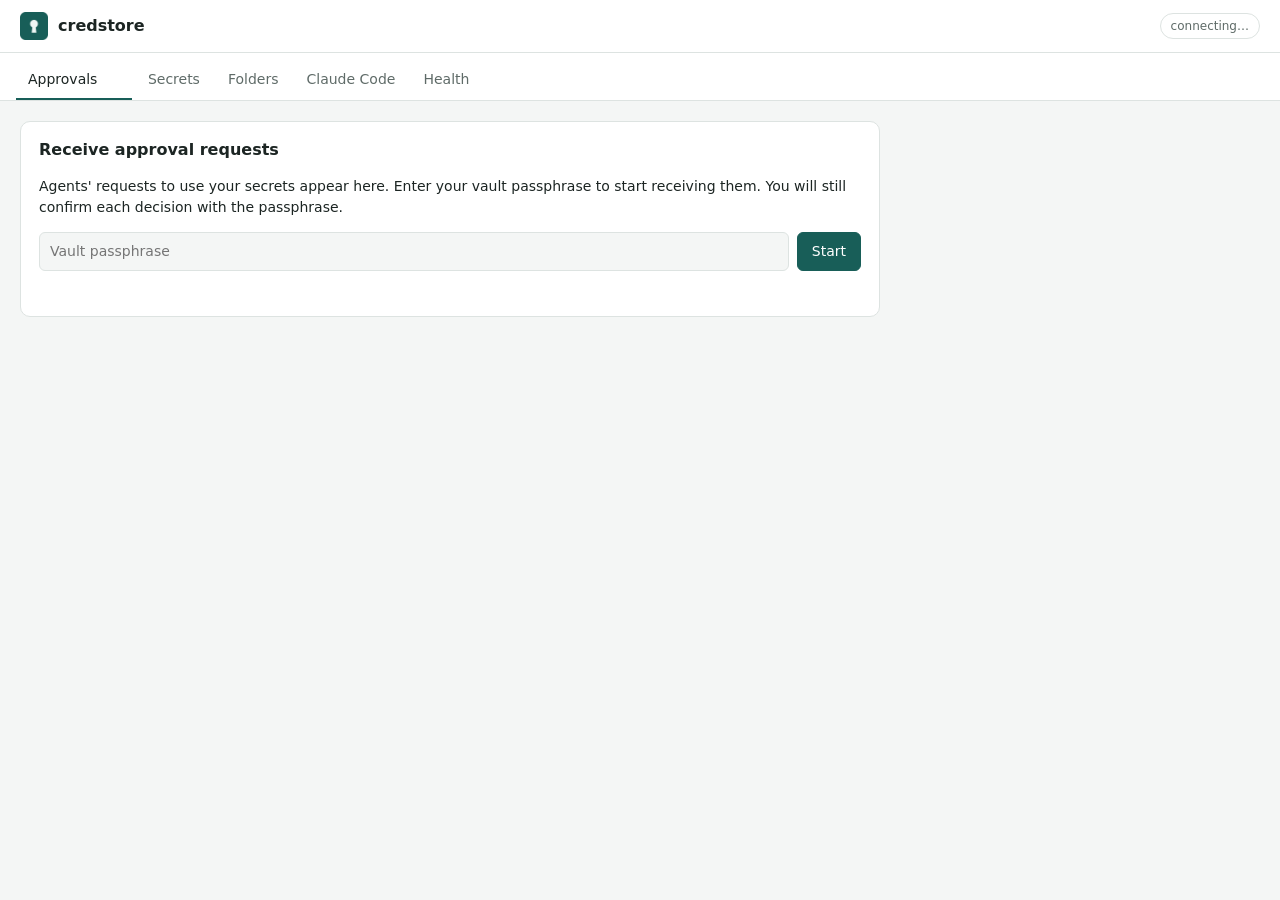
==== app/ui/index.html @ 872f7907 "M10: desktop app (Tauri): approvals, secrets, folders, Claude Code, health credstore-app is a thin T" ====
<!doctype html>
<html lang="en">
<head>
  <meta charset="utf-8">
  <meta name="viewport" content="width=device-width, initial-scale=1">
  <title>credstore</title>
  <link rel="stylesheet" href="style.css">
</head>
<body>
  <header>
    <div class="brand">
      <img src="icon.png" alt="" width="28" height="28">
      <span>credstore</span>
    </div>
    <div id="status" class="pill">connecting…</div>
  </header>

  <nav id="tabs">
    <button data-tab="approvals" class="active">Approvals <span id="pending-count" class="count" hidden></span></button>
    <button data-tab="secrets">Secrets</button>
    <button data-tab="folders">Folders</button>
    <button data-tab="claude">Claude Code</button>
    <button data-tab="health">Health</button>
  </nav>

  <main>
    <section id="unreachable" class="card warn" hidden>
      <h2>credstore's service is not answering</h2>
      <p id="unreachable-detail"></p>
      <button id="retry">Try again</button>
    </section>

    <section id="tab-approvals" class="tab">
      <div id="watch-start" class="card">
        <h2>Receive approval requests</h2>
        <p>Agents' requests to use your secrets appear here. Enter your vault passphrase to
          start receiving them. You will still confirm each decision with the passphrase.</p>
        <form id="watch-form" class="row">
          <input id="watch-pass" type="password" autocomplete="off" placeholder="Vault passphrase" required>
          <button type="submit">Start</button>
        </form>
        <p id="watch-msg" class="msg"></p>
      </div>
      <div id="watch-on" hidden>
        <p class="muted" id="watch-state">Waiting for requests. Closing the window keeps credstore running in the tray.</p>
        <div id="requests"></div>
      </div>
    </section>

    <section id="tab-secrets" class="tab" hidden>
      <div id="create-vault" class="card" hidden>
        <h2>Create your vault</h2>
        <p>Choose a passphrase of at least 12 characters. There is no way to recover the vault
          without it. If you already have a vault, skip this.</p>
        <form id="vault-form" class="stack">
          <input id="vault-pass" type="password" autocomplete="new-password" placeholder="New passphrase" required>
          <input id="vault-repeat" type="password" autocomplete="new-password" placeholder="Repeat the passphrase" required>
          <button type="submit">Create vault</button>
        </form>
        <p id="vault-msg" class="msg"></p>
      </div>

      <div class="card">
        <h2>Secrets</h2>
        <table id="secrets-table">
          <thead><tr><th>Name</th><th>Description</th><th></th></tr></thead>
          <tbody></tbody>
        </table>
        <p id="no-secrets" class="muted" hidden>No secrets yet.</p>
      </div>

      <div class="card">
        <h2>Add or replace a secret</h2>
        <p class="muted">The value is sent to credstore's service and never shown again.</p>
        <form id="secret-form" class="stack">
          <input id="secret-name" placeholder="NAME (letters, digits, _)" required pattern="[A-Za-z_][A-Za-z0-9_]*">
          <input id="secret-desc" placeholder="Description (what it is for; agents see this)">
          <input id="secret-value" type="password" autocomplete="off" placeholder="Value" required>
          <input id="secret-pass" type="password" autocomplete="off" placeholder="Vault passphrase" required>
          <button type="submit">Save</button>
        </form>
        <p id="secret-msg" class="msg"></p>
      </div>
    </section>

    <section id="tab-folders" class="tab" hidden>
      <div class="card">
        <h2>Project folders</h2>
        <p>Approved commands run as credstore's service account, which needs access to the
          folders they run in. You own your project folders, so no admin rights are needed.</p>
        <button id="pick-folder">Choose a folder…</button>
        <div id="grant-plan" hidden>
          <p>credstore will run, as you:</p>
          <pre id="grant-commands"></pre>
          <button id="grant-go">Grant access</button>
        </div>
        <p id="grant-msg" class="msg"></p>
      </div>
    </section>

    <section id="tab-claude" class="tab" hidden>
      <div class="card">
        <h2>Claude Code</h2>
        <ul id="claude-state" class="checks"></ul>
        <button id="claude-connect">Connect Claude Code</button>
        <p class="muted">Registers credstore for all folders (<code>claude mcp add --scope user</code>)
          and adds deny rules so the agent cannot read <code>.env</code> files or credstore's
          files. Your other settings are kept, and the old settings file is backed up.
          Do not allowlist credstore's tools, so Claude Code asks you too.</p>
        <p id="claude-msg" class="msg"></p>
      </div>
    </section>

    <section id="tab-health" class="tab" hidden>
      <div class="card">
        <h2>Health check</h2>
        <p>Checks the service, your access, the file permissions, and what protects your
          secrets on this machine. With the passphrase it also shows the service's sandbox and
          hardening.</p>
        <form id="doctor-form" class="row">
          <input id="doctor-pass" type="password" autocomplete="off" placeholder="Vault passphrase (optional)">
          <button type="submit">Run</button>
        </form>
        <p id="doctor-summary" class="msg"></p>
        <ul id="doctor-checks" class="checks"></ul>
      </div>
    </section>
  </main>

  <script src="app.js"></script>
</body>
</html>
---- app/ui/style.css ----
:root {
  --bg: #f4f6f5;
  --card: #ffffff;
  --text: #1c2523;
  --muted: #5f6b68;
  --line: #dde3e1;
  --accent: #185e58;
  --accent-text: #ffffff;
  --ok: #1f7a4d;
  --info: #3b6ea8;
  --warn: #a86a00;
  --fail: #b3261e;
  --warn-bg: #fff6e5;
  color-scheme: light dark;
}

@media (prefers-color-scheme: dark) {
  :root {
    --bg: #121716;
    --card: #1b2220;
    --text: #e6ecea;
    --muted: #9aa8a4;
    --line: #2c3633;
    --accent: #3fa597;
    --accent-text: #0d1312;
    --ok: #5cc28d;
    --info: #7fa9de;
    --warn: #e0a43a;
    --fail: #ef7a72;
    --warn-bg: #2b2414;
  }
}

* { box-sizing: border-box; }

body {
  margin: 0;
  font: 14px/1.5 system-ui, -apple-system, "Segoe UI", sans-serif;
  background: var(--bg);
  color: var(--text);
}

header {
  display: flex;
  align-items: center;
  justify-content: space-between;
  padding: 12px 20px;
  border-bottom: 1px solid var(--line);
  background: var(--card);
}

.brand { display: flex; align-items: center; gap: 10px; font-weight: 600; font-size: 16px; }

.pill {
  padding: 3px 10px;
  border-radius: 999px;
  border: 1px solid var(--line);
  color: var(--muted);
  font-size: 12px;
}
.pill.ok { color: var(--ok); border-color: var(--ok); }
.pill.bad { color: var(--fail); border-color: var(--fail); }

nav {
  display: flex;
  gap: 4px;
  padding: 8px 16px 0;
  border-bottom: 1px solid var(--line);
  background: var(--card);
}
nav button {
  background: none;
  color: var(--muted);
  border: none;
  border-bottom: 2px solid transparent;
  border-radius: 0;
  padding: 8px 12px;
}
nav button.active { color: var(--text); border-bottom-color: var(--accent); }

.count {
  display: inline-block;
  min-width: 18px;
  padding: 0 5px;
  border-radius: 9px;
  background: var(--fail);
  color: #fff;
  font-size: 11px;
  text-align: center;
}

main { padding: 20px; max-width: 900px; }

.card {
  background: var(--card);
  border: 1px solid var(--line);
  border-radius: 10px;
  padding: 16px 18px;
  margin-bottom: 16px;
}
.card.warn { background: var(--warn-bg); border-color: var(--warn); }
.card h2 { margin: 0 0 8px; font-size: 16px; }

.request { border-left: 4px solid var(--warn); }
.request dl { display: grid; grid-template-columns: 110px 1fr; gap: 4px 12px; margin: 8px 0 12px; }
.request dt { color: var(--muted); }
.request dd { margin: 0; overflow-wrap: anywhere; }
.request .command { font-family: ui-monospace, Consolas, monospace; }
.gap { color: var(--fail); font-weight: 600; }

.row { display: flex; gap: 8px; flex-wrap: wrap; }
.row input { flex: 1; min-width: 200px; }
.stack { display: grid; gap: 8px; max-width: 460px; }

input {
  padding: 8px 10px;
  border: 1px solid var(--line);
  border-radius: 6px;
  background: var(--bg);
  color: var(--text);
  font: inherit;
}

button {
  padding: 8px 14px;
  border: 1px solid var(--accent);
  border-radius: 6px;
  background: var(--accent);
  color: var(--accent-text);
  font: inherit;
  cursor: pointer;
}
button.secondary { background: none; color: var(--accent); }
button.danger { background: none; color: var(--fail); border-color: var(--fail); }
button:disabled { opacity: 0.5; cursor: default; }

table { width: 100%; border-collapse: collapse; }
th, td { text-align: left; padding: 6px 8px; border-bottom: 1px solid var(--line); }
th { color: var(--muted); font-weight: 500; }
td.name { font-family: ui-monospace, Consolas, monospace; }

pre, code { font-family: ui-monospace, Consolas, monospace; }
pre {
  background: var(--bg);
  border: 1px solid var(--line);
  border-radius: 6px;
  padding: 10px;
  white-space: pre-wrap;
  overflow-wrap: anywhere;
}

.muted { color: var(--muted); }
.msg { min-height: 1.5em; margin: 8px 0 0; }
.msg.ok { color: var(--ok); }
.msg.bad { color: var(--fail); }

.checks { list-style: none; padding: 0; margin: 8px 0; }
.checks li { display: grid; grid-template-columns: 52px 90px 1fr; gap: 8px; padding: 4px 0; border-bottom: 1px solid var(--line); }
.level { font-size: 11px; font-weight: 700; text-transform: uppercase; }
.level.ok { color: var(--ok); }
.level.info { color: var(--info); }
.level.warn { color: var(--warn); }
.level.fail { color: var(--fail); }
.topic { color: var(--muted); }
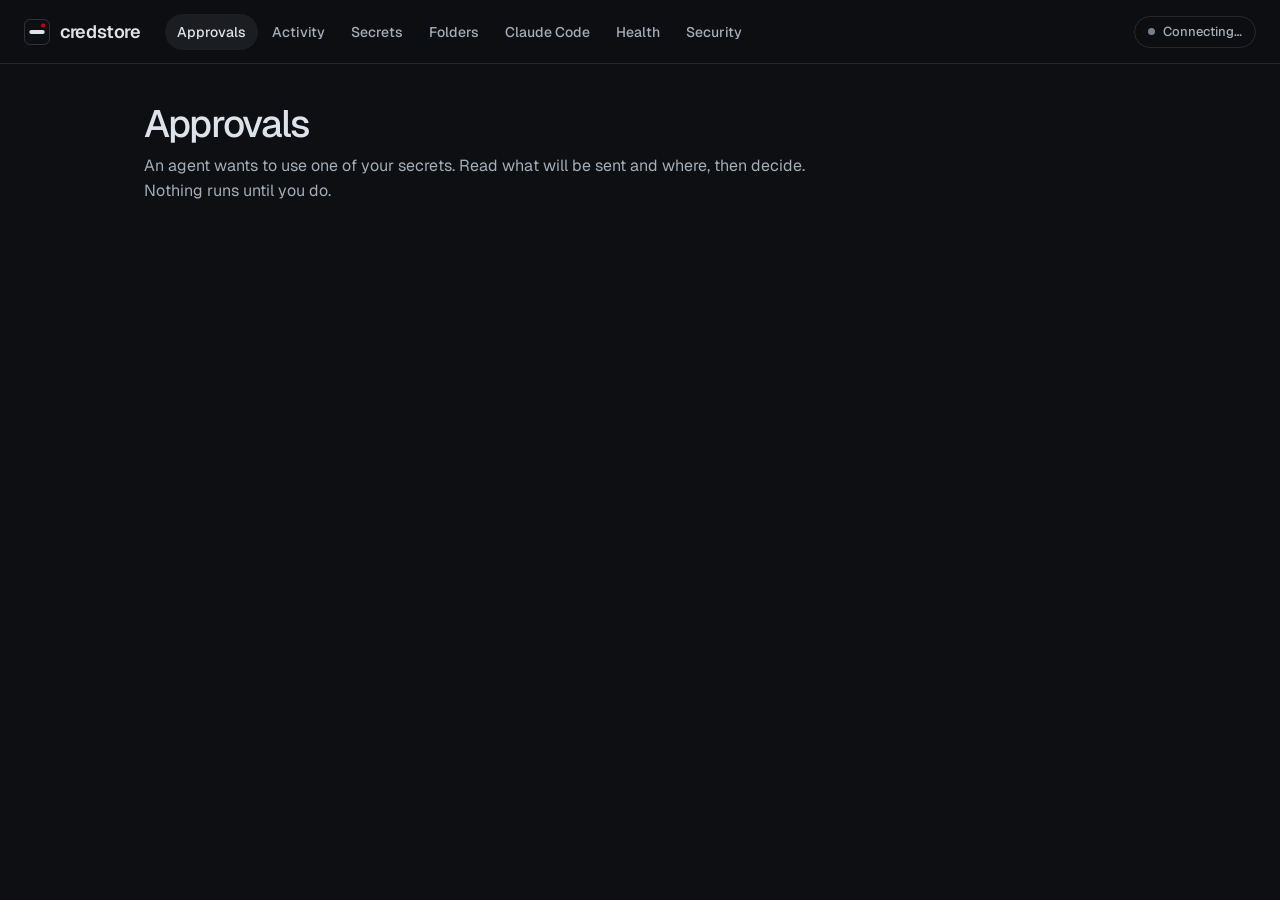
==== commit 536746b6: "App redesign: live feed, activity, allowed hosts, Hello switch, new icon - Daemon: SubscribeFeed str" ====
--- a/app/ui/index.html
+++ b/app/ui/index.html
@@ -1,132 +1,218 @@
 <!doctype html>
 <html lang="en">
 <head>
-  <meta charset="utf-8">
-  <meta name="viewport" content="width=device-width, initial-scale=1">
-  <title>credstore</title>
-  <link rel="stylesheet" href="style.css">
+<meta charset="utf-8">
+<meta name="viewport" content="width=device-width, initial-scale=1">
+<title>credstore</title>
+<link rel="stylesheet" href="style.css">
 </head>
 <body>
-  <header>
-    <div class="brand">
-      <img src="icon.png" alt="" width="28" height="28">
-      <span>credstore</span>
-    </div>
-    <div id="status" class="pill">connecting…</div>
-  </header>
-
-  <nav id="tabs">
-    <button data-tab="approvals" class="active">Approvals <span id="pending-count" class="count" hidden></span></button>
-    <button data-tab="secrets">Secrets</button>
-    <button data-tab="folders">Folders</button>
-    <button data-tab="claude">Claude Code</button>
-    <button data-tab="health">Health</button>
+<svg width="0" height="0" style="position:absolute" aria-hidden="true">
+  <defs>
+    <symbol id="mark" viewBox="0 0 64 64">
+      <rect x="1" y="1" width="62" height="62" rx="15" fill="#0E0F12" stroke="#3A4048" stroke-width="2"/>
+      <rect x="13" y="27" width="38" height="10" rx="5" fill="#DCE3EA"/>
+      <circle cx="47" cy="16" r="5" fill="#D40000"/>
+    </symbol>
+    <symbol id="i-check" viewBox="0 0 16 16"><path d="M3 8.5l3 3 7-7" fill="none" stroke="currentColor" stroke-width="1.8" stroke-linecap="round" stroke-linejoin="round"/></symbol>
+    <symbol id="i-x" viewBox="0 0 16 16"><path d="M4 4l8 8M12 4l-8 8" fill="none" stroke="currentColor" stroke-width="1.6" stroke-linecap="round"/></symbol>
+    <symbol id="i-lock" viewBox="0 0 16 16"><rect x="3" y="7" width="10" height="7" rx="1.5" fill="none" stroke="currentColor" stroke-width="1.5"/><path d="M5.5 7V5a2.5 2.5 0 0 1 5 0v2" fill="none" stroke="currentColor" stroke-width="1.5"/></symbol>
+    <symbol id="i-plus" viewBox="0 0 16 16"><path d="M8 3v10M3 8h10" fill="none" stroke="currentColor" stroke-width="1.7" stroke-linecap="round"/></symbol>
+    <symbol id="i-folder" viewBox="0 0 16 16"><path d="M2 4.5a1 1 0 0 1 1-1h3l1.5 1.5H13a1 1 0 0 1 1 1V12a1 1 0 0 1-1 1H3a1 1 0 0 1-1-1z" fill="none" stroke="currentColor" stroke-width="1.4" stroke-linejoin="round"/></symbol>
+  </defs>
+</svg>
+
+<header class="top">
+  <div class="brand"><svg aria-hidden="true"><use href="#mark"/></svg><span>credstore</span></div>
+  <nav class="nav" aria-label="Sections">
+    <button data-mod="approvals" aria-current="page">Approvals <span class="badge" id="badge" hidden>0</span></button>
+    <button data-mod="activity">Activity</button>
+    <button data-mod="secrets">Secrets</button>
+    <button data-mod="folders">Folders</button>
+    <button data-mod="claude">Claude Code</button>
+    <button data-mod="health">Health</button>
+    <button data-mod="security">Security</button>
   </nav>
-
-  <main>
-    <section id="unreachable" class="card warn" hidden>
-      <h2>credstore's service is not answering</h2>
-      <p id="unreachable-detail"></p>
-      <button id="retry">Try again</button>
-    </section>
-
-    <section id="tab-approvals" class="tab">
-      <div id="watch-start" class="card">
-        <h2>Receive approval requests</h2>
-        <p>Agents' requests to use your secrets appear here. Enter your vault passphrase to
-          start receiving them. You will still confirm each decision with the passphrase.</p>
-        <form id="watch-form" class="row">
-          <input id="watch-pass" type="password" autocomplete="off" placeholder="Vault passphrase" required>
-          <button type="submit">Start</button>
-        </form>
-        <p id="watch-msg" class="msg"></p>
-      </div>
-      <div id="watch-on" hidden>
-        <p class="muted" id="watch-state">Waiting for requests. Closing the window keeps credstore running in the tray.</p>
-        <div id="requests"></div>
-      </div>
-    </section>
-
-    <section id="tab-secrets" class="tab" hidden>
-      <div id="create-vault" class="card" hidden>
+  <div class="status">
+    <span class="pill" id="service-pill"><span class="dot" id="service-dot"></span><span id="service-text">Connecting…</span></span>
+    <span class="pill" id="vault-pill" hidden><span class="dot" id="vault-dot"></span><span id="vault-text"></span></span>
+    <button class="pill" id="lock" hidden><svg width="14" height="14" aria-hidden="true"><use href="#i-lock"/></svg>Lock</button>
+  </div>
+</header>
+
+<main>
+  <!-- Shown on every page while the daemon cannot be reached. -->
+  <div class="box notice alert" id="unreachable" hidden>
+    <span class="dot red"></span>
+    <p><strong>credstore's service is not reachable.</strong> <span id="unreachable-detail"></span></p>
+    <div class="acts"><button class="btn sm" id="retry">Try again</button><button class="btn sm primary" data-goto="health">Open Health</button></div>
+  </div>
+
+  <!-- ================= APPROVALS ================= -->
+  <section class="module" id="m-approvals">
+    <div class="head"><div><h1>Approvals</h1><p class="lede">An agent wants to use one of your secrets. Read what will be sent and where, then decide. Nothing runs until you do.</p></div></div>
+    <div class="connect-slot"></div>
+    <div id="requests"></div>
+    <div class="box idle" id="idle" hidden><span class="dot on"></span>No requests waiting. credstore keeps running in the tray and brings this window forward when an agent asks.</div>
+    <div id="refused"></div>
+    <p class="msg" id="approvals-msg"></p>
+  </section>
+
+  <!-- ================= ACTIVITY ================= -->
+  <section class="module" id="m-activity" hidden>
+    <div class="head"><div><h1>Activity</h1><p class="lede">Every request an agent made, what was decided, and what ran, from credstore's audit log. Values never appear here.</p></div></div>
+    <div class="connect-slot"></div>
+    <div id="activity-body" hidden>
+      <div class="toolbar">
+        <div class="segs" role="group" aria-label="Show" id="activity-filter">
+          <button class="seg" data-f="all" aria-pressed="true">All</button>
+          <button class="seg" data-f="approved" aria-pressed="false">Approved</button>
+          <button class="seg" data-f="denied" aria-pressed="false">Denied</button>
+          <button class="seg" data-f="refused" aria-pressed="false">Refused</button>
+          <button class="seg" data-f="changes" aria-pressed="false">Changes</button>
+        </div>
+      </div>
+      <div class="box">
+        <table>
+          <thead><tr><th class="label">Time</th><th class="label">Outcome</th><th class="label">Request</th><th class="label">Secret</th></tr></thead>
+          <tbody id="activity-rows"></tbody>
+        </table>
+        <p class="empty" id="activity-empty" hidden>Nothing here yet.</p>
+      </div>
+    </div>
+  </section>
+
+  <!-- ================= SECRETS ================= -->
+  <section class="module" id="m-secrets" hidden>
+    <div class="head">
+      <div><h1>Secrets</h1><p class="lede">Agents see only names and descriptions. Values go in once and never come back out.</p></div>
+      <div class="actions"><button class="btn" id="add-secret"><svg width="14" height="14" aria-hidden="true"><use href="#i-plus"/></svg>Add secret</button></div>
+    </div>
+
+    <form class="box" id="vault-form" hidden>
+      <div class="sec">
         <h2>Create your vault</h2>
-        <p>Choose a passphrase of at least 12 characters. There is no way to recover the vault
-          without it. If you already have a vault, skip this.</p>
-        <form id="vault-form" class="stack">
-          <input id="vault-pass" type="password" autocomplete="new-password" placeholder="New passphrase" required>
-          <input id="vault-repeat" type="password" autocomplete="new-password" placeholder="Repeat the passphrase" required>
-          <button type="submit">Create vault</button>
-        </form>
-        <p id="vault-msg" class="msg"></p>
-      </div>
-
-      <div class="card">
-        <h2>Secrets</h2>
-        <table id="secrets-table">
-          <thead><tr><th>Name</th><th>Description</th><th></th></tr></thead>
-          <tbody></tbody>
-        </table>
-        <p id="no-secrets" class="muted" hidden>No secrets yet.</p>
-      </div>
-
-      <div class="card">
-        <h2>Add or replace a secret</h2>
-        <p class="muted">The value is sent to credstore's service and never shown again.</p>
-        <form id="secret-form" class="stack">
-          <input id="secret-name" placeholder="NAME (letters, digits, _)" required pattern="[A-Za-z_][A-Za-z0-9_]*">
-          <input id="secret-desc" placeholder="Description (what it is for; agents see this)">
-          <input id="secret-value" type="password" autocomplete="off" placeholder="Value" required>
-          <input id="secret-pass" type="password" autocomplete="off" placeholder="Vault passphrase" required>
-          <button type="submit">Save</button>
-        </form>
-        <p id="secret-msg" class="msg"></p>
-      </div>
-    </section>
-
-    <section id="tab-folders" class="tab" hidden>
-      <div class="card">
-        <h2>Project folders</h2>
-        <p>Approved commands run as credstore's service account, which needs access to the
-          folders they run in. You own your project folders, so no admin rights are needed.</p>
-        <button id="pick-folder">Choose a folder…</button>
-        <div id="grant-plan" hidden>
-          <p>credstore will run, as you:</p>
-          <pre id="grant-commands"></pre>
-          <button id="grant-go">Grant access</button>
+        <p class="help">The passphrase encrypts every secret and confirms every approval. At least 12 characters. It cannot be recovered, so keep it somewhere safe.</p>
+        <div class="grid2 gap-top">
+          <div><label class="label field-l" for="vault-pass">Passphrase</label><input class="input" id="vault-pass" type="password" autocomplete="new-password" required></div>
+          <div><label class="label field-l" for="vault-repeat">Repeat it</label><input class="input" id="vault-repeat" type="password" autocomplete="new-password" required></div>
         </div>
-        <p id="grant-msg" class="msg"></p>
-      </div>
-    </section>
-
-    <section id="tab-claude" class="tab" hidden>
-      <div class="card">
-        <h2>Claude Code</h2>
-        <ul id="claude-state" class="checks"></ul>
-        <button id="claude-connect">Connect Claude Code</button>
-        <p class="muted">Registers credstore for all folders (<code>claude mcp add --scope user</code>)
-          and adds deny rules so the agent cannot read <code>.env</code> files or credstore's
-          files. Your other settings are kept, and the old settings file is backed up.
-          Do not allowlist credstore's tools, so Claude Code asks you too.</p>
-        <p id="claude-msg" class="msg"></p>
-      </div>
-    </section>
-
-    <section id="tab-health" class="tab" hidden>
-      <div class="card">
-        <h2>Health check</h2>
-        <p>Checks the service, your access, the file permissions, and what protects your
-          secrets on this machine. With the passphrase it also shows the service's sandbox and
-          hardening.</p>
-        <form id="doctor-form" class="row">
-          <input id="doctor-pass" type="password" autocomplete="off" placeholder="Vault passphrase (optional)">
-          <button type="submit">Run</button>
-        </form>
-        <p id="doctor-summary" class="msg"></p>
-        <ul id="doctor-checks" class="checks"></ul>
-      </div>
-    </section>
-  </main>
-
-  <script src="app.js"></script>
+      </div>
+      <div class="savebar"><span class="grow msg" id="vault-msg"></span><button class="btn primary">Create vault</button></div>
+    </form>
+
+    <form class="box" id="secret-form" hidden>
+      <div class="sec">
+        <h2 id="secret-form-title">Add a secret</h2>
+        <p class="help">Agents refer to it by name. The value is encrypted at once and never shown again, here or anywhere.</p>
+        <div class="grid2 gap-top">
+          <div><label class="label field-l" for="secret-name">Name</label><input class="input mono" id="secret-name" placeholder="STRIPE_KEY" autocomplete="off" spellcheck="false" required></div>
+          <div><label class="label field-l" for="secret-desc">Description · agents see this</label><input class="input" id="secret-desc" placeholder="What it is for" autocomplete="off"></div>
+        </div>
+        <div class="gap-top"><label class="label field-l" for="secret-value">Value</label><input class="input mono" id="secret-value" type="password" autocomplete="off" required></div>
+      </div>
+      <div class="savebar">
+        <span class="grow msg" id="secret-msg"></span>
+        <input class="input" id="secret-pass" type="password" autocomplete="off" placeholder="Passphrase to save" aria-label="Passphrase to save" required>
+        <button class="btn" type="button" id="secret-cancel">Cancel</button><button class="btn primary">Save</button>
+      </div>
+    </form>
+
+    <p class="msg" id="secrets-msg"></p>
+    <div class="connect-slot"></div>
+    <div class="box empty-box" id="no-secrets" hidden>No secrets yet. Add one, then tell your agent its name.</div>
+    <div class="split" id="secrets-split" hidden>
+      <div class="box slist" id="secret-list"></div>
+      <div id="secret-detail"></div>
+    </div>
+  </section>
+
+  <!-- ================= FOLDERS ================= -->
+  <section class="module" id="m-folders" hidden>
+    <div class="head"><div><h1>Folders</h1><p class="lede">Approved commands run as credstore's service account, inside a sandbox that can only work in folders you grant here. You own your project folders, so no admin rights are needed.</p></div></div>
+    <div class="box pad">
+      <div class="folder-row">
+        <div class="input mono folder" id="folder-shown"><svg width="16" height="16" aria-hidden="true"><use href="#i-folder"/></svg><span id="folder-path">No folder chosen</span></div>
+        <button class="btn" id="pick-folder">Choose a folder</button>
+      </div>
+      <div id="grant-plan" hidden>
+        <p class="plan-intro">credstore will run, as you:</p>
+        <pre class="cmd" id="grant-commands"></pre>
+        <div class="right"><button class="btn primary" id="grant-go">Grant access</button></div>
+      </div>
+      <p class="msg" id="grant-msg"></p>
+    </div>
+  </section>
+
+  <!-- ================= CLAUDE CODE ================= -->
+  <section class="module" id="m-claude" hidden>
+    <div class="head"><div><h1>Claude Code</h1><p class="lede">Lets Claude Code ask credstore for secrets, and stops it from reading <code>.env</code> files or credstore's own files directly.</p></div></div>
+    <div class="box">
+      <ul class="checks" id="claude-state"></ul>
+      <div class="decide"><span class="hint">Your other Claude Code settings are kept.</span><p class="msg" id="claude-msg"></p><button class="btn primary" id="claude-connect">Connect Claude Code</button></div>
+    </div>
+  </section>
+
+  <!-- ================= HEALTH ================= -->
+  <section class="module" id="m-health" hidden>
+    <div class="head"><div><h1>Health</h1><p class="lede">Checks the service, your access, file permissions and what protects your secrets on this machine.</p></div></div>
+    <div class="box">
+      <form class="decide flat" id="doctor-form">
+        <input class="input" id="doctor-pass" type="password" autocomplete="off" placeholder="Passphrase, optional: adds the sandbox and hardening report" aria-label="Passphrase">
+        <button class="btn primary">Run check</button>
+        <p class="msg" id="doctor-summary"></p>
+      </form>
+      <ul class="checks sep" id="doctor-checks" hidden></ul>
+    </div>
+  </section>
+
+  <!-- ================= SECURITY ================= -->
+  <section class="module" id="m-security" hidden>
+    <div class="head"><div><h1>Security</h1><p class="lede">How you prove it's you, and how long the vault stays open.</p></div></div>
+    <div class="box" id="hello-box" hidden>
+      <div class="row">
+        <div><h2>Approve with Windows Hello</h2><p>While the vault is unlocked, confirm requests with your face, fingerprint or PIN instead of the passphrase. Unlocking, changing secrets and changing these settings still need the passphrase.</p></div>
+        <button class="switch" id="hello" role="switch" aria-checked="false" aria-label="Approve with Windows Hello"></button>
+      </div>
+      <p class="msg row-msg" id="hello-msg"></p>
+    </div>
+    <div class="connect-slot"></div>
+    <div class="box" id="timers" hidden>
+      <div class="row"><div><h2>Lock the vault after</h2><p>When nothing has used it for this long. Unlocking needs the passphrase again.</p></div><select class="input" id="t-idle" data-key="session_idle_secs" aria-label="Lock the vault after"></select></div>
+      <div class="row"><div><h2>Approvals for a while last at most</h2><p>The longest "approve for a while" you can give. A secret's own rules can only shorten it.</p></div><select class="input" id="t-grant" data-key="grant_ttl_secs" aria-label="Approvals for a while last at most"></select></div>
+      <div class="row"><div><h2>Requests wait for you</h2><p>After this, a request nobody answered is denied.</p></div><select class="input" id="t-wait" data-key="approval_timeout_secs" aria-label="Requests wait for you"></select></div>
+      <p class="msg row-msg" id="timers-msg"></p>
+    </div>
+    <p class="fineprint" id="policy-path"></p>
+  </section>
+</main>
+
+<!-- Passphrase prompt for changes (the passphrase is never kept). -->
+<dialog id="ask">
+  <form method="dialog" id="ask-form">
+    <h2 id="ask-title">Confirm with your passphrase</h2>
+    <p class="help" id="ask-text"></p>
+    <input class="input" id="ask-pass" type="password" autocomplete="off" aria-label="Passphrase">
+    <p class="msg" id="ask-msg"></p>
+    <div class="dialog-acts"><button class="btn" type="button" id="ask-cancel">Cancel</button><button class="btn primary" id="ask-ok">Confirm</button></div>
+  </form>
+</dialog>
+
+<template id="connect-tpl">
+  <form class="box connect">
+    <div class="sec">
+      <h2>Show live requests and activity</h2>
+      <p class="help">Confirm it's you once. The app keeps the connection open and never stores your passphrase.</p>
+      <div class="connect-row">
+        <input class="input" type="password" autocomplete="off" placeholder="Passphrase" aria-label="Passphrase">
+        <button class="btn primary" value="pass">Connect</button>
+        <button class="btn hello-btn" type="button" hidden>Use Windows Hello</button>
+      </div>
+      <p class="msg"></p>
+    </div>
+  </form>
+</template>
+
+<script src="app.js"></script>
 </body>
 </html>
--- a/app/ui/style.css
+++ b/app/ui/style.css
@@ -1,164 +1,280 @@
+/* credstore app. Obsidian ground, ice gray text and primary pills, racing red only for what
+   needs the human: a waiting request, counts, denials. Hairlines and flat fills; no
+   shadows, gradients or glows. Visual record: docs/VISUAL.md. */
+
+@font-face {
+  font-family: "Geist";
+  src: url("fonts/geist-latin-wght-normal.woff2") format("woff2");
+  font-weight: 100 900;
+  font-display: swap;
+}
+@font-face {
+  font-family: "Geist Mono";
+  src: url("fonts/geist-mono-latin-wght-normal.woff2") format("woff2");
+  font-weight: 100 900;
+  font-display: swap;
+}
+
 :root {
-  --bg: #f4f6f5;
-  --card: #ffffff;
-  --text: #1c2523;
-  --muted: #5f6b68;
-  --line: #dde3e1;
-  --accent: #185e58;
-  --accent-text: #ffffff;
-  --ok: #1f7a4d;
-  --info: #3b6ea8;
-  --warn: #a86a00;
-  --fail: #b3261e;
-  --warn-bg: #fff6e5;
-  color-scheme: light dark;
-}
-
-@media (prefers-color-scheme: dark) {
-  :root {
-    --bg: #121716;
-    --card: #1b2220;
-    --text: #e6ecea;
-    --muted: #9aa8a4;
-    --line: #2c3633;
-    --accent: #3fa597;
-    --accent-text: #0d1312;
-    --ok: #5cc28d;
-    --info: #7fa9de;
-    --warn: #e0a43a;
-    --fail: #ef7a72;
-    --warn-bg: #2b2414;
-  }
-}
-
+  --obsidian: #0E0F12;   /* obsidian black: the ground */
+  --ice: #DCE3EA;        /* ice gray: text and the primary button */
+  --red: #D40000;        /* racing red: what needs you */
+
+  --text-2: #A3ADB8;
+  --text-3: #76808B;
+  --line: rgba(220, 227, 234, .12);
+  --line-2: rgba(220, 227, 234, .22);
+  --fill: rgba(220, 227, 234, .04);
+  --fill-2: rgba(220, 227, 234, .07);
+  --red-text: #FF6A5E;   /* red as small text (AA on obsidian) */
+
+  --sans: "Geist", "Segoe UI", system-ui, sans-serif;
+  --mono: "Geist Mono", ui-monospace, "Cascadia Mono", Consolas, monospace;
+  color-scheme: dark;
+}
 * { box-sizing: border-box; }
-
+[hidden] { display: none !important; }
+html, body { min-height: 100%; }
 body {
-  margin: 0;
-  font: 14px/1.5 system-ui, -apple-system, "Segoe UI", sans-serif;
-  background: var(--bg);
-  color: var(--text);
-}
-
-header {
-  display: flex;
-  align-items: center;
-  justify-content: space-between;
-  padding: 12px 20px;
+  margin: 0; background: var(--obsidian); color: var(--ice);
+  font: 15px/1.55 var(--sans); -webkit-font-smoothing: antialiased; caret-color: var(--red-text);
+}
+::selection { background: var(--red); color: #fff; }
+::-webkit-scrollbar { width: 10px; height: 10px; }
+::-webkit-scrollbar-thumb { background: var(--fill-2); border-radius: 10px; border: 2px solid var(--obsidian); }
+:focus-visible { outline: 2px solid var(--ice); outline-offset: 2px; }
+code, .mono { font-family: var(--mono); font-size: .92em; }
+p { margin: 0; }
+
+.label { font: 500 11.5px/1 var(--mono); letter-spacing: .06em; text-transform: uppercase; color: var(--text-3); }
+.dot { width: 7px; height: 7px; border-radius: 50%; background: var(--text-3); flex: none; display: inline-block; }
+.dot.on { background: var(--ice); }
+.dot.red { background: var(--red); }
+.dot.ring { background: transparent; box-shadow: inset 0 0 0 1.5px var(--red-text); }
+
+/* ---------- Top bar ---------- */
+.top {
+  position: sticky; top: 0; z-index: 3;
+  display: flex; align-items: center; gap: 24px;
+  height: 64px; padding: 0 24px;
+  background: rgba(14, 15, 18, .94); backdrop-filter: blur(10px);
   border-bottom: 1px solid var(--line);
-  background: var(--card);
-}
-
-.brand { display: flex; align-items: center; gap: 10px; font-weight: 600; font-size: 16px; }
-
+}
+.brand { display: flex; align-items: center; gap: 10px; font: 600 18px/1 var(--sans); letter-spacing: -.02em; }
+.brand svg { width: 26px; height: 26px; }
+.nav { display: flex; gap: 2px; }
+.nav button {
+  display: flex; align-items: center; gap: 8px;
+  height: 36px; padding: 0 12px; border: 0; border-radius: 999px; background: none;
+  color: var(--text-2); font: 500 14px/1 var(--sans); cursor: pointer; white-space: nowrap;
+}
+.nav button:hover { color: var(--ice); background: var(--fill); }
+.nav button[aria-current="page"] { color: var(--ice); background: var(--fill-2); }
+.badge { min-width: 20px; height: 20px; padding: 0 6px; border-radius: 999px; background: var(--red); color: #fff; font: 600 12px/20px var(--mono); text-align: center; }
+.status { margin-left: auto; display: flex; align-items: center; gap: 8px; }
 .pill {
-  padding: 3px 10px;
-  border-radius: 999px;
-  border: 1px solid var(--line);
-  color: var(--muted);
-  font-size: 12px;
-}
-.pill.ok { color: var(--ok); border-color: var(--ok); }
-.pill.bad { color: var(--fail); border-color: var(--fail); }
-
-nav {
-  display: flex;
-  gap: 4px;
-  padding: 8px 16px 0;
-  border-bottom: 1px solid var(--line);
-  background: var(--card);
-}
-nav button {
-  background: none;
-  color: var(--muted);
-  border: none;
-  border-bottom: 2px solid transparent;
-  border-radius: 0;
-  padding: 8px 12px;
-}
-nav button.active { color: var(--text); border-bottom-color: var(--accent); }
-
-.count {
-  display: inline-block;
-  min-width: 18px;
-  padding: 0 5px;
-  border-radius: 9px;
-  background: var(--fail);
-  color: #fff;
-  font-size: 11px;
-  text-align: center;
-}
-
-main { padding: 20px; max-width: 900px; }
-
-.card {
-  background: var(--card);
-  border: 1px solid var(--line);
-  border-radius: 10px;
-  padding: 16px 18px;
-  margin-bottom: 16px;
-}
-.card.warn { background: var(--warn-bg); border-color: var(--warn); }
-.card h2 { margin: 0 0 8px; font-size: 16px; }
-
-.request { border-left: 4px solid var(--warn); }
-.request dl { display: grid; grid-template-columns: 110px 1fr; gap: 4px 12px; margin: 8px 0 12px; }
-.request dt { color: var(--muted); }
-.request dd { margin: 0; overflow-wrap: anywhere; }
-.request .command { font-family: ui-monospace, Consolas, monospace; }
-.gap { color: var(--fail); font-weight: 600; }
-
-.row { display: flex; gap: 8px; flex-wrap: wrap; }
-.row input { flex: 1; min-width: 200px; }
-.stack { display: grid; gap: 8px; max-width: 460px; }
-
-input {
-  padding: 8px 10px;
-  border: 1px solid var(--line);
-  border-radius: 6px;
-  background: var(--bg);
-  color: var(--text);
-  font: inherit;
-}
-
-button {
-  padding: 8px 14px;
-  border: 1px solid var(--accent);
-  border-radius: 6px;
-  background: var(--accent);
-  color: var(--accent-text);
-  font: inherit;
-  cursor: pointer;
-}
-button.secondary { background: none; color: var(--accent); }
-button.danger { background: none; color: var(--fail); border-color: var(--fail); }
-button:disabled { opacity: 0.5; cursor: default; }
-
+  display: inline-flex; align-items: center; gap: 8px; height: 32px; padding: 0 13px;
+  border: 1px solid var(--line); border-radius: 999px; color: var(--text-2);
+  font: 500 13px/1 var(--sans); background: none; white-space: nowrap;
+}
+button.pill { cursor: pointer; }
+button.pill:hover { color: var(--ice); border-color: var(--line-2); }
+
+/* ---------- Page ---------- */
+main { max-width: 1040px; margin: 0 auto; padding: 40px 24px 80px; }
+.head { display: flex; align-items: flex-end; gap: 16px; margin-bottom: 28px; }
+h1 { font: 500 38px/1.05 var(--sans); letter-spacing: -.035em; margin: 0 0 10px; }
+.lede { color: var(--text-2); font-size: 16px; max-width: 62ch; }
+.head .actions { margin-left: auto; }
+h2 { font: 500 19px/1.3 var(--sans); letter-spacing: -.015em; margin: 0; }
+
+.box { border: 1px solid var(--line); border-radius: 14px; background: var(--fill); }
+.box + .box, .box + #requests:not(:empty), #requests > .box + .box, #refused > .box, #requests + .box { margin-top: 16px; }
+.pad { padding: 24px; }
+.sep { border-top: 1px solid var(--line); }
+.gap-top { margin-top: 18px; }
+.right { display: flex; justify-content: flex-end; margin-top: 18px; }
+.empty, .empty-box { padding: 22px 24px; color: var(--text-2); }
+#timers { margin-top: 16px; }
+.fineprint { margin-top: 16px; color: var(--text-3); font-size: 13px; }
+.alert { margin-bottom: 24px; border-color: rgba(212,0,0,.55); }
+
+/* Buttons: pills */
+.btn {
+  display: inline-flex; align-items: center; justify-content: center; gap: 9px;
+  height: 42px; padding: 0 20px; border-radius: 999px;
+  border: 1px solid var(--line-2); background: none; color: var(--ice);
+  font: 500 14.5px/1 var(--sans); cursor: pointer; white-space: nowrap;
+  transition: background .15s, border-color .15s, color .15s;
+}
+.btn:hover { background: var(--fill-2); border-color: rgba(220,227,234,.35); }
+.btn.primary { background: var(--ice); border-color: var(--ice); color: var(--obsidian); }
+.btn.primary:hover { background: #fff; border-color: #fff; }
+.btn.danger { color: var(--red-text); border-color: rgba(255,106,94,.4); }
+.btn.danger:hover { background: rgba(212,0,0,.1); border-color: var(--red-text); }
+.btn.sm { height: 34px; padding: 0 15px; font-size: 13.5px; }
+.btn[disabled] { opacity: .45; cursor: default; pointer-events: none; }
+.btn.busy { pointer-events: none; opacity: .6; }
+kbd { font: 500 11px/1 var(--mono); padding: 3px 5px; border-radius: 4px; border: 1px solid currentColor; opacity: .5; }
+
+.input {
+  height: 42px; width: 100%; padding: 0 18px; border-radius: 999px;
+  border: 1px solid var(--line); background: rgba(0,0,0,.25); color: var(--ice);
+  font: 400 14.5px/1 var(--sans);
+}
+.input::placeholder { color: #6F7984; }
+.input:hover { border-color: var(--line-2); }
+.input:focus { outline: none; border-color: var(--text-2); }
+.input.mono { font-family: var(--mono); font-size: 13.5px; }
+.input[readonly] { color: var(--text-2); }
+
+.msg { color: var(--text-2); font-size: 13.5px; }
+.msg:empty { display: none; }
+.msg.ok { color: var(--ice); }
+.msg.bad { color: var(--red-text); }
+#secrets-msg, #grant-msg, #approvals-msg { margin-top: 14px; }
+
+/* ---------- Request ---------- */
+.request { overflow: hidden; border-color: rgba(212,0,0,.55); }
+.req-band { display: flex; align-items: center; gap: 14px; padding: 14px 24px; background: var(--red); color: #fff; }
+.req-band b { font: 600 15px/1 var(--sans); letter-spacing: -.01em; }
+.req-band .meta { margin-left: auto; display: flex; gap: 18px; font: 500 12.5px/1 var(--mono); color: rgba(255,255,255,.88); }
+.kv { display: grid; grid-template-columns: 132px 1fr; margin: 0; }
+.kv > dt, .kv > dd { margin: 0; padding: 15px 24px; border-top: 1px solid var(--line); }
+.kv > dt:first-of-type, .kv > dt:first-of-type + dd { border-top: 0; }
+.kv > dt { padding-top: 18px; }
+.kv > dd { color: var(--text-2); word-break: break-word; }
+.kv .code { font: 400 14px/1.6 var(--mono); }
+.kv .em { color: var(--ice); }
+.kv .note { display: block; margin-top: 4px; font-size: 13.5px; color: var(--text-3); }
+.reason { color: var(--ice); font-size: 16px; }
+.gap-line { display: block; color: var(--red-text); }
+.decide { display: flex; flex-wrap: wrap; gap: 10px; align-items: center; padding: 18px 24px; border-top: 1px solid var(--line); background: rgba(0,0,0,.2); }
+.decide.flat { border-top: 0; border-radius: 14px 14px 0 0; }
+.decide .input { flex: 1 1 280px; }
+.decide .msg { flex-basis: 100%; }
+.decide .hint { margin-right: auto; color: var(--text-3); font-size: 14px; }
+
+.notice { display: grid; grid-template-columns: auto 1fr auto; gap: 18px; align-items: center; padding: 18px 24px; }
+.notice p { color: var(--text-2); }
+.notice strong { color: var(--ice); font-weight: 500; }
+.notice .acts { display: flex; gap: 8px; }
+.notice .msg { grid-column: 2 / -1; }
+.idle { display: flex; align-items: center; gap: 12px; padding: 22px 24px; color: var(--text-2); }
+
+/* Connect */
+.connect { margin-bottom: 16px; }
+.connect-row { display: flex; flex-wrap: wrap; gap: 10px; margin-top: 18px; max-width: 640px; }
+.connect-row .input { flex: 1 1 240px; }
+.connect .msg { margin-top: 12px; }
+
+/* Outcome tags */
+.tag { display: inline-block; padding: 4px 10px; border-radius: 999px; font: 500 12px/1.2 var(--mono); border: 1px solid var(--line-2); color: var(--text-2); white-space: nowrap; }
+.tag.ok { color: var(--ice); background: var(--fill-2); border-color: transparent; }
+.tag.no { color: #fff; background: var(--red); border-color: var(--red); }
+.tag.ref { color: var(--red-text); border-color: rgba(255,106,94,.45); }
+
+.toolbar { display: flex; align-items: center; gap: 12px; margin-bottom: 16px; flex-wrap: wrap; }
 table { width: 100%; border-collapse: collapse; }
-th, td { text-align: left; padding: 6px 8px; border-bottom: 1px solid var(--line); }
-th { color: var(--muted); font-weight: 500; }
-td.name { font-family: ui-monospace, Consolas, monospace; }
-
-pre, code { font-family: ui-monospace, Consolas, monospace; }
-pre {
-  background: var(--bg);
-  border: 1px solid var(--line);
-  border-radius: 6px;
-  padding: 10px;
-  white-space: pre-wrap;
-  overflow-wrap: anywhere;
-}
-
-.muted { color: var(--muted); }
-.msg { min-height: 1.5em; margin: 8px 0 0; }
-.msg.ok { color: var(--ok); }
-.msg.bad { color: var(--fail); }
-
-.checks { list-style: none; padding: 0; margin: 8px 0; }
-.checks li { display: grid; grid-template-columns: 52px 90px 1fr; gap: 8px; padding: 4px 0; border-bottom: 1px solid var(--line); }
-.level { font-size: 11px; font-weight: 700; text-transform: uppercase; }
-.level.ok { color: var(--ok); }
-.level.info { color: var(--info); }
-.level.warn { color: var(--warn); }
-.level.fail { color: var(--fail); }
-.topic { color: var(--muted); }
+th { text-align: left; padding: 16px 20px 12px; }
+td { padding: 15px 20px; border-top: 1px solid var(--line); vertical-align: top; color: var(--text-2); font-size: 14.5px; }
+td.t { font: 400 13px/1.7 var(--mono); color: var(--text-3); white-space: nowrap; }
+td .mono { color: var(--ice); word-break: break-all; }
+td .sub { display: block; margin-top: 2px; font-size: 13.5px; color: var(--text-3); word-break: break-word; }
+td .fix { margin-top: 10px; }
+
+.segs { display: inline-flex; gap: 4px; flex-wrap: wrap; }
+.seg { height: 34px; padding: 0 15px; border-radius: 999px; border: 1px solid var(--line); background: none; color: var(--text-2); font: 500 13.5px/1 var(--sans); cursor: pointer; }
+.seg:hover { color: var(--ice); border-color: var(--line-2); }
+.seg[aria-pressed="true"] { background: var(--ice); color: var(--obsidian); border-color: var(--ice); }
+
+/* Secrets */
+#vault-form, #secret-form { margin-bottom: 16px; }
+.split { display: grid; grid-template-columns: 290px 1fr; gap: 16px; align-items: start; }
+.slist { padding: 8px; }
+.srow { display: block; width: 100%; padding: 14px 16px; border-radius: 10px; border: 0; background: none; text-align: left; color: inherit; cursor: pointer; font: inherit; }
+.srow:hover { background: var(--fill); }
+.srow[aria-current="true"] { background: var(--fill-2); }
+.srow .n { font: 500 14px/1.3 var(--mono); word-break: break-all; }
+.srow .d { font-size: 13.5px; color: var(--text-3); margin-top: 3px; }
+.srow .h { display: flex; align-items: center; gap: 8px; margin-top: 9px; font: 400 12.5px/1 var(--mono); color: var(--text-2); }
+.sec { padding: 24px; }
+.sec + .sec { border-top: 1px solid var(--line); }
+.help { color: var(--text-3); font-size: 14px; margin-top: 6px; max-width: 62ch; }
+.grid2 { display: grid; grid-template-columns: 1fr 1fr; gap: 16px; }
+.field-l { display: block; margin-bottom: 9px; }
+.value { display: flex; justify-content: space-between; align-items: center; gap: 14px; padding: 6px 6px 6px 18px; border: 1px solid var(--line); border-radius: 999px; }
+.value span { font: 400 13.5px/1 var(--mono); color: var(--text-2); }
+.chips { display: flex; flex-wrap: wrap; gap: 8px; margin: 18px 0 12px; }
+.chip { display: inline-flex; align-items: center; gap: 6px; height: 34px; padding: 0 6px 0 14px; border-radius: 999px; background: var(--fill-2); font: 400 13.5px/1 var(--mono); max-width: 100%; }
+.chip > span { overflow: hidden; text-overflow: ellipsis; white-space: nowrap; }
+.chip button { width: 24px; height: 24px; flex: none; border: 0; border-radius: 50%; background: none; color: var(--text-3); cursor: pointer; display: grid; place-items: center; }
+.chip button:hover { background: var(--fill-2); color: var(--ice); }
+.chip.muted { color: var(--text-3); padding-right: 14px; background: none; border: 1px dashed var(--line-2); }
+.addhost { display: flex; gap: 8px; max-width: 540px; }
+.savebar { display: flex; flex-wrap: wrap; align-items: center; gap: 10px; padding: 16px 24px; border-top: 1px solid var(--line); background: rgba(0,0,0,.2); border-radius: 0 0 14px 14px; }
+.savebar .grow { flex: 1 1 140px; display: flex; align-items: center; gap: 8px; color: var(--text-2); font-size: 14px; }
+.savebar .grow.msg:empty { display: flex; }
+.savebar .input { flex: 0 1 210px; }
+.danger-zone { margin-top: 16px; display: flex; align-items: center; justify-content: space-between; gap: 16px; padding: 16px 24px; border: 1px solid rgba(255,106,94,.25); border-radius: 14px; color: var(--text-2); font-size: 14px; }
+.readonly-note { padding: 14px 24px; border-top: 1px solid var(--line); color: var(--text-3); font-size: 13.5px; }
+
+/* Folders */
+.folder-row { display: flex; gap: 10px; flex-wrap: wrap; }
+.folder { display: flex; align-items: center; gap: 10px; flex: 1 1 320px; color: var(--text-2); overflow: hidden; }
+.folder svg { color: var(--text-3); flex: none; }
+.folder span { overflow: hidden; text-overflow: ellipsis; white-space: nowrap; }
+.plan-intro { margin-top: 20px; color: var(--text-2); }
+pre.cmd { margin: 12px 0 0; padding: 16px 18px; border-radius: 10px; background: rgba(0,0,0,.3); border: 1px solid var(--line); font: 400 13px/1.7 var(--mono); color: var(--text-2); white-space: pre-wrap; word-break: break-all; }
+
+/* Checks */
+.checks { list-style: none; margin: 0; padding: 0; }
+.checks li { display: grid; grid-template-columns: 14px 130px 1fr; gap: 14px; align-items: baseline; padding: 15px 24px; border-top: 1px solid var(--line); color: var(--text-2); font-size: 14.5px; }
+.checks li:first-child { border-top: 0; }
+.checks .k { font: 500 13px/1.4 var(--mono); color: var(--ice); }
+.checks .st { font: 500 11px/1 var(--mono); color: var(--text-3); margin-right: 10px; letter-spacing: .06em; }
+.checks .st.fail { color: var(--red-text); }
+
+/* Settings rows + switch */
+.row { display: grid; grid-template-columns: 1fr auto; gap: 24px; align-items: center; padding: 22px 24px; }
+.row + .row { border-top: 1px solid var(--line); }
+.row p { color: var(--text-3); font-size: 14px; margin-top: 4px; max-width: 62ch; }
+.row-msg { padding: 0 24px 18px; }
+.switch { width: 48px; height: 28px; border-radius: 999px; border: 0; padding: 0; position: relative; background: var(--fill-2); cursor: pointer; box-shadow: inset 0 0 0 1px var(--line-2); transition: background .2s; }
+.switch::after { content: ""; position: absolute; top: 4px; left: 4px; width: 20px; height: 20px; border-radius: 50%; background: var(--text-2); transition: transform .2s cubic-bezier(.16,1,.3,1), background .2s; }
+.switch[aria-checked="true"] { background: var(--ice); box-shadow: none; }
+.switch[aria-checked="true"]::after { transform: translateX(20px); background: var(--obsidian); }
+.switch[disabled] { opacity: .45; cursor: default; }
+@media (prefers-reduced-motion: reduce) { .switch::after, .btn { transition: none; } }
+select.input { width: 220px; padding-right: 40px; appearance: none; cursor: pointer; background-image: url("data:image/svg+xml,%3Csvg xmlns='http://www.w3.org/2000/svg' width='12' height='8' fill='none' stroke='%23A3ADB8' stroke-width='1.6'%3E%3Cpath d='M1 1.5l5 5 5-5'/%3E%3C/svg%3E"); background-repeat: no-repeat; background-position: right 16px center; }
+select.input option { background: var(--obsidian); }
+
+/* Passphrase dialog */
+dialog { width: min(460px, calc(100vw - 32px)); padding: 0; border: 1px solid var(--line-2); border-radius: 14px; background: var(--obsidian); color: var(--ice); }
+dialog::backdrop { background: rgba(14, 15, 18, .7); }
+dialog form { padding: 24px; }
+dialog .input { margin-top: 18px; }
+dialog .msg { margin-top: 10px; }
+.dialog-acts { display: flex; justify-content: flex-end; gap: 10px; margin-top: 20px; }
+
+@media (max-width: 1100px) {
+  .top { gap: 16px; }
+  #service-pill { display: none; }
+}
+@media (max-width: 900px) {
+  .top { padding: 0 16px; overflow-x: auto; scrollbar-width: none; }
+  .top::-webkit-scrollbar { display: none; }
+  .brand span { display: none; }
+  main { padding: 28px 16px 90px; }
+  h1 { font-size: 30px; }
+  .split, .grid2 { grid-template-columns: 1fr; }
+  .kv { grid-template-columns: 1fr; }
+  .kv > dd { border-top: 0; padding-top: 0; }
+  .notice { grid-template-columns: auto 1fr; }
+  .notice .acts { grid-column: 1 / -1; }
+  .danger-zone { flex-wrap: wrap; }
+  .checks li { grid-template-columns: 14px 1fr; }
+  .checks li > span:last-child { grid-column: 2; }
+  .req-band .meta span:not(:last-child) { display: none; }
+  .row { grid-template-columns: 1fr; }
+}
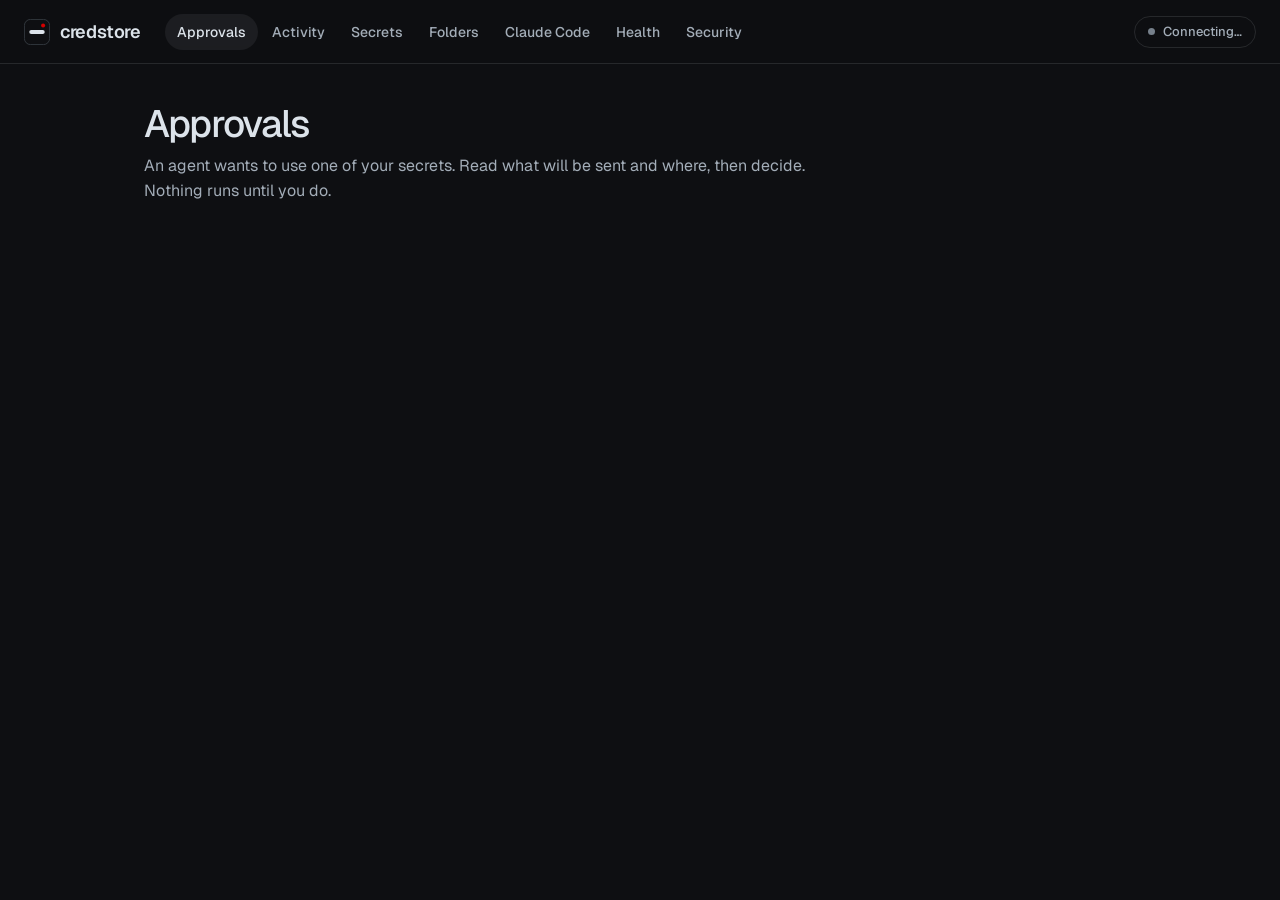
==== commit 63679691: "App: Hello switch shows whether the vault trusts the key After a reinstall with the data directory d" ====
--- a/app/ui/index.html
+++ b/app/ui/index.html
@@ -174,6 +174,7 @@
         <div><h2>Approve with Windows Hello</h2><p>While the vault is unlocked, confirm requests with your face, fingerprint or PIN instead of the passphrase. Unlocking, changing secrets and changing these settings still need the passphrase.</p></div>
         <button class="switch" id="hello" role="switch" aria-checked="false" aria-label="Approve with Windows Hello"></button>
       </div>
+      <p class="help row-msg" id="hello-note"></p>
       <p class="msg row-msg" id="hello-msg"></p>
     </div>
     <div class="connect-slot"></div>
--- a/app/ui/style.css
+++ b/app/ui/style.css
@@ -129,7 +129,8 @@
 .input[readonly] { color: var(--text-2); }
 
 .msg { color: var(--text-2); font-size: 13.5px; }
-.msg:empty { display: none; }
+.msg:empty, .help.row-msg:empty { display: none; }
+.help.row-msg { margin-top: 0; }
 .msg.ok { color: var(--ice); }
 .msg.bad { color: var(--red-text); }
 #secrets-msg, #grant-msg, #approvals-msg { margin-top: 14px; }
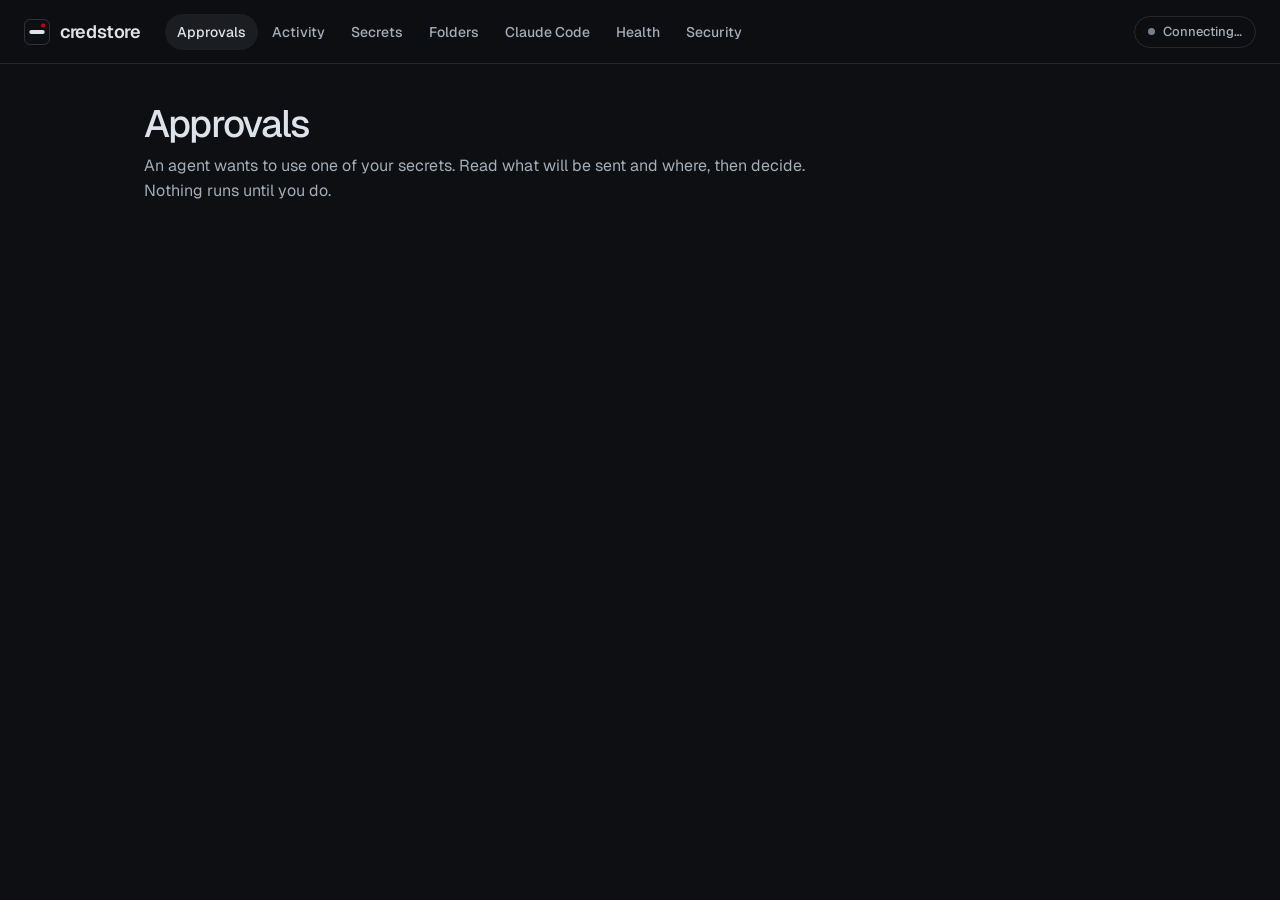
==== commit 93c3bc64: "App: first-run guide replaces the separate setup step The first time the app reaches the service wit" ====
--- a/app/ui/index.html
+++ b/app/ui/index.html
@@ -48,12 +48,24 @@
     <div class="acts"><button class="btn sm" id="retry">Try again</button><button class="btn sm primary" data-goto="health">Open Health</button></div>
   </div>
 
+  <!-- ================= FIRST RUN ================= -->
+  <!-- Opens by itself on first launch while setup is not finished; Health can reopen it. -->
+  <section class="module" id="m-welcome" hidden>
+    <div class="head"><div><h1>Set up credstore</h1><p class="lede">Your agents will use your API keys without ever seeing them. Two steps, and one more if you want it; each can be done again later.</p></div></div>
+    <ol class="steps" id="steps"></ol>
+    <div class="guide-foot">
+      <button class="btn" id="guide-later" type="button">Finish later</button>
+      <span class="grow msg" id="guide-msg"></span>
+      <button class="btn primary" id="guide-done" type="button" disabled>Add your first secret</button>
+    </div>
+  </section>
+
   <!-- ================= APPROVALS ================= -->
   <section class="module" id="m-approvals">
     <div class="head"><div><h1>Approvals</h1><p class="lede">An agent wants to use one of your secrets. Read what will be sent and where, then decide. Nothing runs until you do.</p></div></div>
     <div class="connect-slot"></div>
     <div id="requests"></div>
-    <div class="box idle" id="idle" hidden><span class="dot on"></span>No requests waiting. credstore keeps running in the tray and brings this window forward when an agent asks.</div>
+    <div class="box idle" id="idle" hidden><span class="dot on"></span>No requests waiting. credstore keeps running in the tray; when an agent asks, the request appears at the top of your screen.</div>
     <div id="refused"></div>
     <p class="msg" id="approvals-msg"></p>
   </section>
@@ -164,6 +176,11 @@
       </form>
       <ul class="checks sep" id="doctor-checks" hidden></ul>
     </div>
+    <div class="box notice">
+      <span class="dot"></span>
+      <p>Setting up again on this computer, or after a reinstall? The setup guide walks through the vault, Claude Code and Windows Hello.</p>
+      <div class="acts"><button class="btn sm" id="open-guide" type="button">Open the setup guide</button></div>
+    </div>
   </section>
 
   <!-- ================= SECURITY ================= -->
@@ -214,6 +231,7 @@
   </form>
 </template>
 
+<script src="shared.js"></script>
 <script src="app.js"></script>
 </body>
 </html>
--- a/app/ui/style.css
+++ b/app/ui/style.css
@@ -279,3 +279,27 @@
   .req-band .meta span:not(:last-child) { display: none; }
   .row { grid-template-columns: 1fr; }
 }
+
+/* ---------------------------------------------------------------- first-run guide */
+
+body.guiding .nav, body.guiding #lock { visibility: hidden; }
+.steps { list-style: none; margin: 0; padding: 0; display: grid; gap: 12px; }
+.step { border: 1px solid var(--line); border-radius: 14px; background: var(--fill); }
+.step.active { border-color: var(--line-2); }
+.step-head { display: flex; align-items: center; gap: 14px; padding: 18px 24px; }
+.step-num {
+  width: 28px; height: 28px; border-radius: 50%; flex: none; display: grid; place-items: center;
+  font: 500 13px/1 var(--mono); border: 1px solid var(--line-2); color: var(--text-2);
+}
+.step.active .step-num { background: var(--ice); border-color: var(--ice); color: var(--obsidian); }
+.step.done .step-num { background: none; border-color: var(--ice); color: var(--ice); }
+.step-head h2 { flex: 1; }
+.step-state { font: 500 11.5px/1 var(--mono); letter-spacing: .06em; text-transform: uppercase; color: var(--text-3); }
+.step.done .step-state { color: var(--ice); }
+.step-body { padding: 0 24px 22px 66px; display: grid; gap: 14px; }
+.step-body .help { margin: 0; }
+.step-acts { display: flex; flex-wrap: wrap; gap: 10px; align-items: center; }
+.step-acts .input { flex: 0 1 280px; }
+.guide-foot { display: flex; align-items: center; gap: 12px; margin-top: 24px; }
+.guide-foot #guide-done { margin-left: auto; }
+@media (max-width: 760px) { .step-body { padding-left: 24px; } }
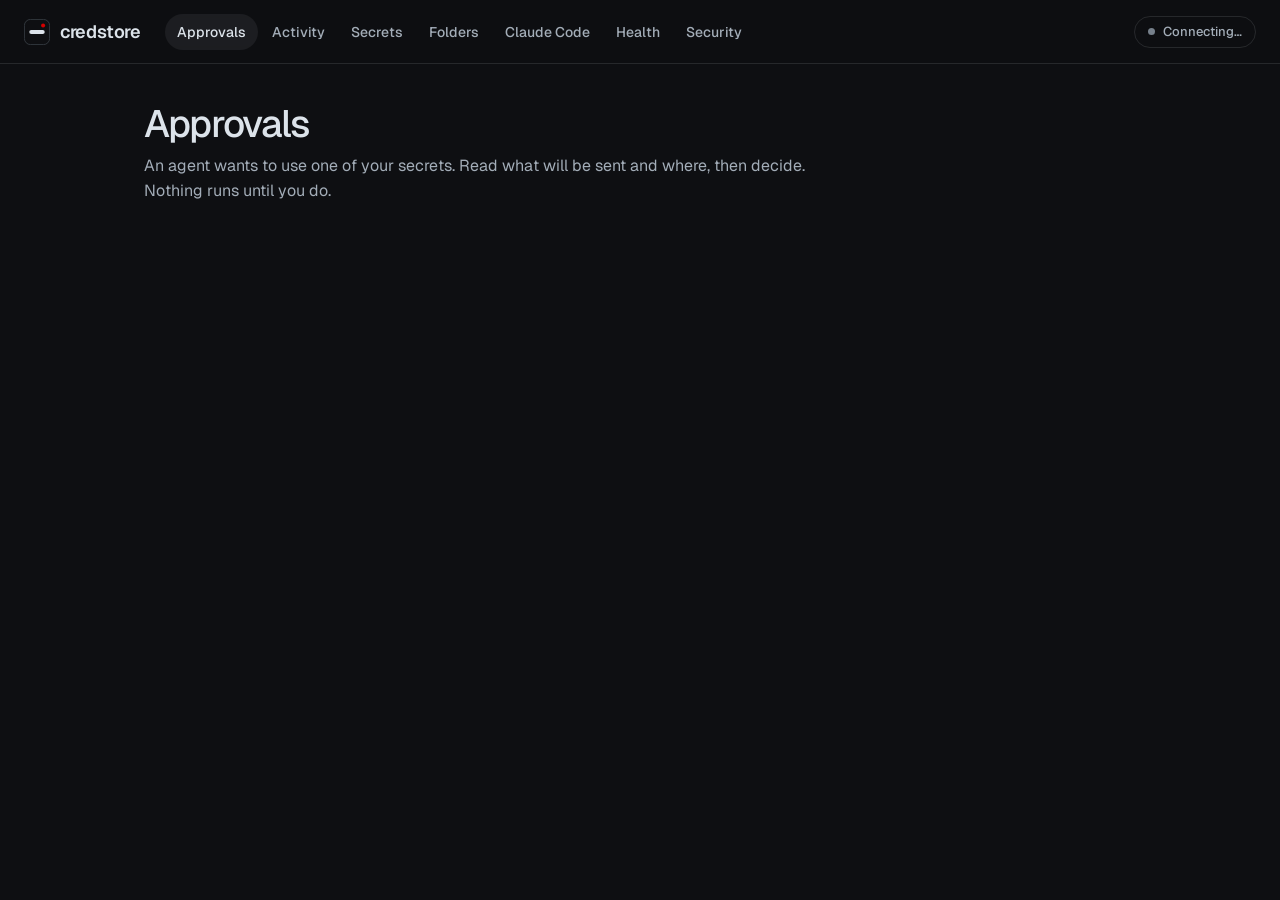
==== commit 4f199b29: "Merge pull request #3 from AymanBAHHOU/hello-enrolment-state App: Hello switch shows whether the vau" ====
--- a/app/ui/index.html
+++ b/app/ui/index.html
@@ -48,24 +48,12 @@
     <div class="acts"><button class="btn sm" id="retry">Try again</button><button class="btn sm primary" data-goto="health">Open Health</button></div>
   </div>
 
-  <!-- ================= FIRST RUN ================= -->
-  <!-- Opens by itself on first launch while setup is not finished; Health can reopen it. -->
-  <section class="module" id="m-welcome" hidden>
-    <div class="head"><div><h1>Set up credstore</h1><p class="lede">Your agents will use your API keys without ever seeing them. Two steps, and one more if you want it; each can be done again later.</p></div></div>
-    <ol class="steps" id="steps"></ol>
-    <div class="guide-foot">
-      <button class="btn" id="guide-later" type="button">Finish later</button>
-      <span class="grow msg" id="guide-msg"></span>
-      <button class="btn primary" id="guide-done" type="button" disabled>Add your first secret</button>
-    </div>
-  </section>
-
   <!-- ================= APPROVALS ================= -->
   <section class="module" id="m-approvals">
     <div class="head"><div><h1>Approvals</h1><p class="lede">An agent wants to use one of your secrets. Read what will be sent and where, then decide. Nothing runs until you do.</p></div></div>
     <div class="connect-slot"></div>
     <div id="requests"></div>
-    <div class="box idle" id="idle" hidden><span class="dot on"></span>No requests waiting. credstore keeps running in the tray; when an agent asks, the request appears at the top of your screen.</div>
+    <div class="box idle" id="idle" hidden><span class="dot on"></span>No requests waiting. credstore keeps running in the tray and brings this window forward when an agent asks.</div>
     <div id="refused"></div>
     <p class="msg" id="approvals-msg"></p>
   </section>
@@ -176,11 +164,6 @@
       </form>
       <ul class="checks sep" id="doctor-checks" hidden></ul>
     </div>
-    <div class="box notice">
-      <span class="dot"></span>
-      <p>Setting up again on this computer, or after a reinstall? The setup guide walks through the vault, Claude Code and Windows Hello.</p>
-      <div class="acts"><button class="btn sm" id="open-guide" type="button">Open the setup guide</button></div>
-    </div>
   </section>
 
   <!-- ================= SECURITY ================= -->
@@ -231,7 +214,6 @@
   </form>
 </template>
 
-<script src="shared.js"></script>
 <script src="app.js"></script>
 </body>
 </html>
--- a/app/ui/style.css
+++ b/app/ui/style.css
@@ -279,27 +279,3 @@
   .req-band .meta span:not(:last-child) { display: none; }
   .row { grid-template-columns: 1fr; }
 }
-
-/* ---------------------------------------------------------------- first-run guide */
-
-body.guiding .nav, body.guiding #lock { visibility: hidden; }
-.steps { list-style: none; margin: 0; padding: 0; display: grid; gap: 12px; }
-.step { border: 1px solid var(--line); border-radius: 14px; background: var(--fill); }
-.step.active { border-color: var(--line-2); }
-.step-head { display: flex; align-items: center; gap: 14px; padding: 18px 24px; }
-.step-num {
-  width: 28px; height: 28px; border-radius: 50%; flex: none; display: grid; place-items: center;
-  font: 500 13px/1 var(--mono); border: 1px solid var(--line-2); color: var(--text-2);
-}
-.step.active .step-num { background: var(--ice); border-color: var(--ice); color: var(--obsidian); }
-.step.done .step-num { background: none; border-color: var(--ice); color: var(--ice); }
-.step-head h2 { flex: 1; }
-.step-state { font: 500 11.5px/1 var(--mono); letter-spacing: .06em; text-transform: uppercase; color: var(--text-3); }
-.step.done .step-state { color: var(--ice); }
-.step-body { padding: 0 24px 22px 66px; display: grid; gap: 14px; }
-.step-body .help { margin: 0; }
-.step-acts { display: flex; flex-wrap: wrap; gap: 10px; align-items: center; }
-.step-acts .input { flex: 0 1 280px; }
-.guide-foot { display: flex; align-items: center; gap: 12px; margin-top: 24px; }
-.guide-foot #guide-done { margin-left: auto; }
-@media (max-width: 760px) { .step-body { padding-left: 24px; } }
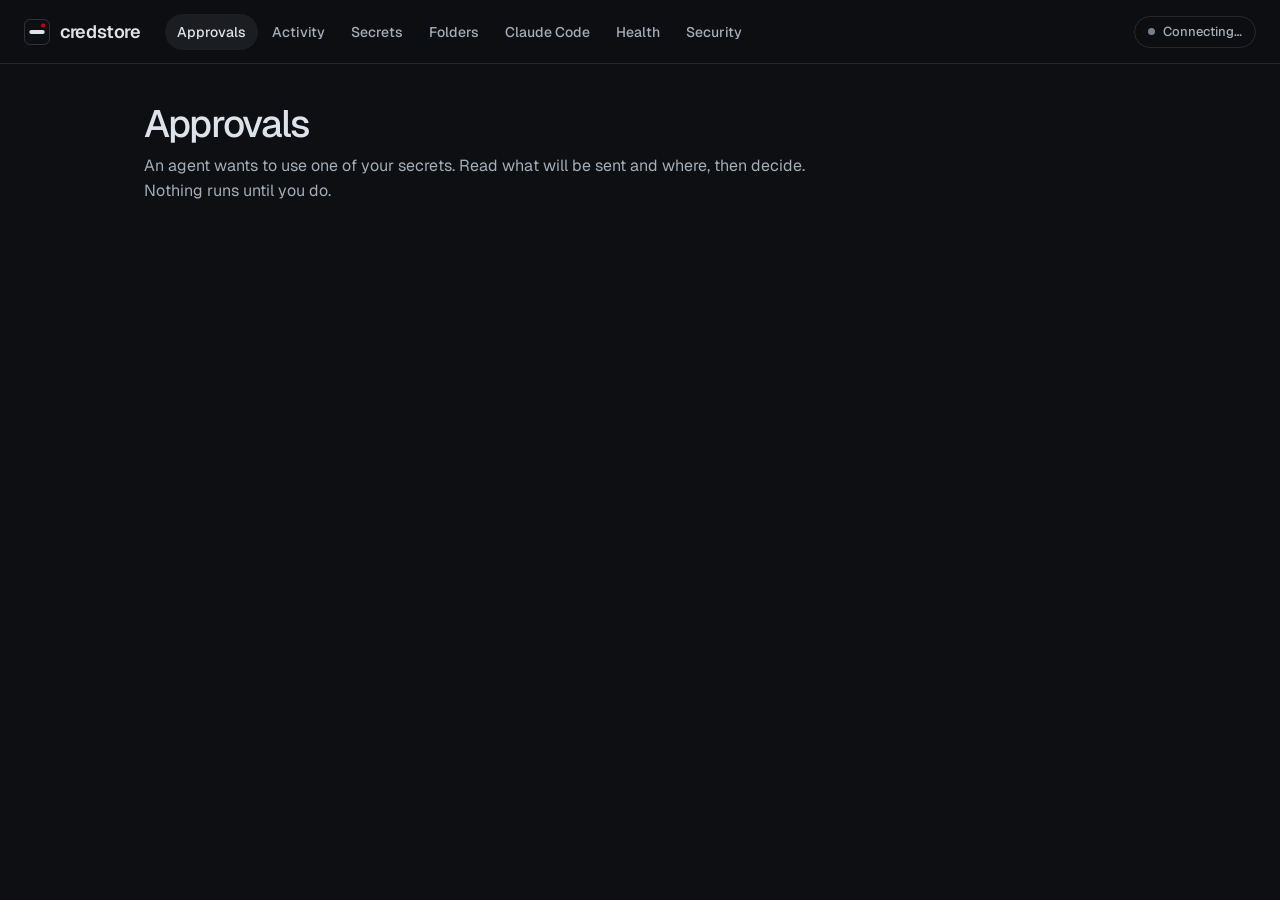
==== commit 6c026007: "Merge pull request #5 from AymanBAHHOU/first-run App: first-run guide replaces the separate setup st" ====
--- a/app/ui/index.html
+++ b/app/ui/index.html
@@ -48,12 +48,24 @@
     <div class="acts"><button class="btn sm" id="retry">Try again</button><button class="btn sm primary" data-goto="health">Open Health</button></div>
   </div>
 
+  <!-- ================= FIRST RUN ================= -->
+  <!-- Opens by itself on first launch while setup is not finished; Health can reopen it. -->
+  <section class="module" id="m-welcome" hidden>
+    <div class="head"><div><h1>Set up credstore</h1><p class="lede">Your agents will use your API keys without ever seeing them. Two steps, and one more if you want it; each can be done again later.</p></div></div>
+    <ol class="steps" id="steps"></ol>
+    <div class="guide-foot">
+      <button class="btn" id="guide-later" type="button">Finish later</button>
+      <span class="grow msg" id="guide-msg"></span>
+      <button class="btn primary" id="guide-done" type="button" disabled>Add your first secret</button>
+    </div>
+  </section>
+
   <!-- ================= APPROVALS ================= -->
   <section class="module" id="m-approvals">
     <div class="head"><div><h1>Approvals</h1><p class="lede">An agent wants to use one of your secrets. Read what will be sent and where, then decide. Nothing runs until you do.</p></div></div>
     <div class="connect-slot"></div>
     <div id="requests"></div>
-    <div class="box idle" id="idle" hidden><span class="dot on"></span>No requests waiting. credstore keeps running in the tray and brings this window forward when an agent asks.</div>
+    <div class="box idle" id="idle" hidden><span class="dot on"></span>No requests waiting. credstore keeps running in the tray; when an agent asks, the request appears at the top of your screen.</div>
     <div id="refused"></div>
     <p class="msg" id="approvals-msg"></p>
   </section>
@@ -164,6 +176,11 @@
       </form>
       <ul class="checks sep" id="doctor-checks" hidden></ul>
     </div>
+    <div class="box notice">
+      <span class="dot"></span>
+      <p>Setting up again on this computer, or after a reinstall? The setup guide walks through the vault, Claude Code and Windows Hello.</p>
+      <div class="acts"><button class="btn sm" id="open-guide" type="button">Open the setup guide</button></div>
+    </div>
   </section>
 
   <!-- ================= SECURITY ================= -->
@@ -214,6 +231,7 @@
   </form>
 </template>
 
+<script src="shared.js"></script>
 <script src="app.js"></script>
 </body>
 </html>
--- a/app/ui/style.css
+++ b/app/ui/style.css
@@ -279,3 +279,27 @@
   .req-band .meta span:not(:last-child) { display: none; }
   .row { grid-template-columns: 1fr; }
 }
+
+/* ---------------------------------------------------------------- first-run guide */
+
+body.guiding .nav, body.guiding #lock { visibility: hidden; }
+.steps { list-style: none; margin: 0; padding: 0; display: grid; gap: 12px; }
+.step { border: 1px solid var(--line); border-radius: 14px; background: var(--fill); }
+.step.active { border-color: var(--line-2); }
+.step-head { display: flex; align-items: center; gap: 14px; padding: 18px 24px; }
+.step-num {
+  width: 28px; height: 28px; border-radius: 50%; flex: none; display: grid; place-items: center;
+  font: 500 13px/1 var(--mono); border: 1px solid var(--line-2); color: var(--text-2);
+}
+.step.active .step-num { background: var(--ice); border-color: var(--ice); color: var(--obsidian); }
+.step.done .step-num { background: none; border-color: var(--ice); color: var(--ice); }
+.step-head h2 { flex: 1; }
+.step-state { font: 500 11.5px/1 var(--mono); letter-spacing: .06em; text-transform: uppercase; color: var(--text-3); }
+.step.done .step-state { color: var(--ice); }
+.step-body { padding: 0 24px 22px 66px; display: grid; gap: 14px; }
+.step-body .help { margin: 0; }
+.step-acts { display: flex; flex-wrap: wrap; gap: 10px; align-items: center; }
+.step-acts .input { flex: 0 1 280px; }
+.guide-foot { display: flex; align-items: center; gap: 12px; margin-top: 24px; }
+.guide-foot #guide-done { margin-left: auto; }
+@media (max-width: 760px) { .step-body { padding-left: 24px; } }
